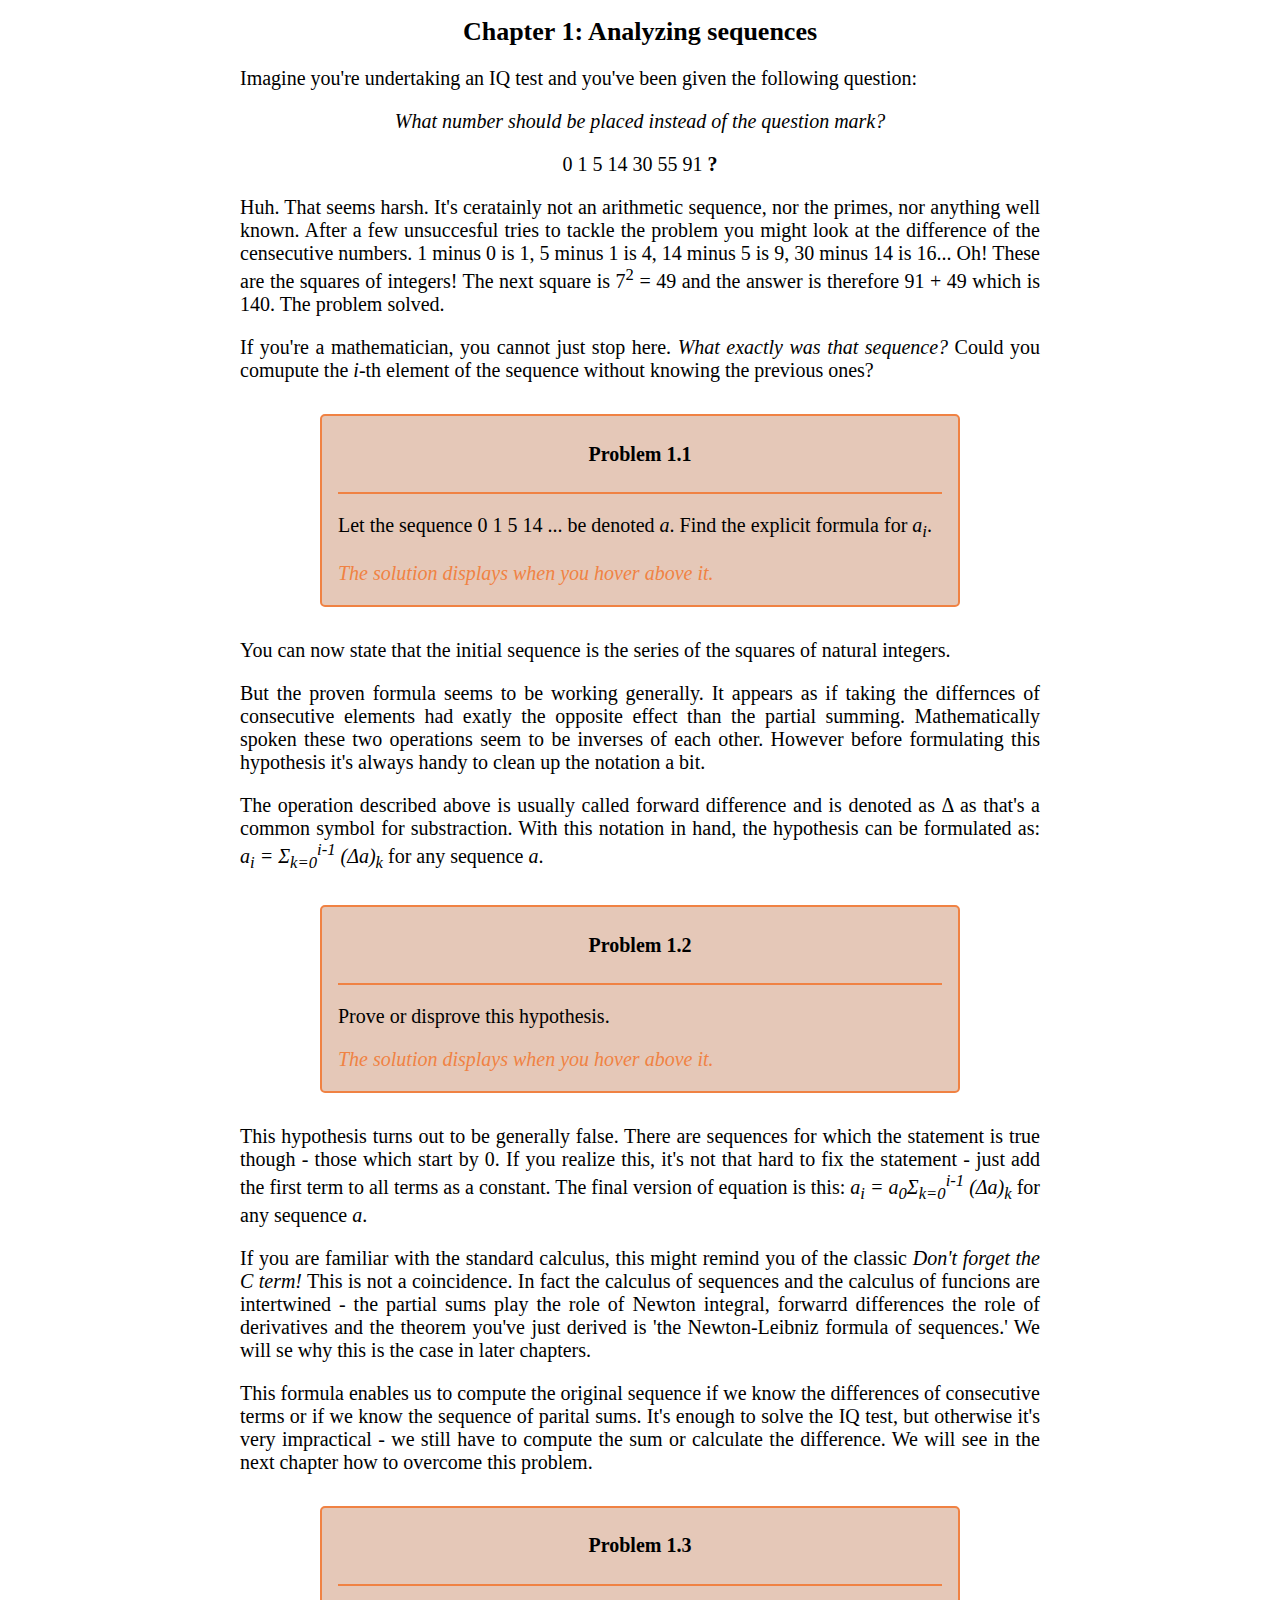
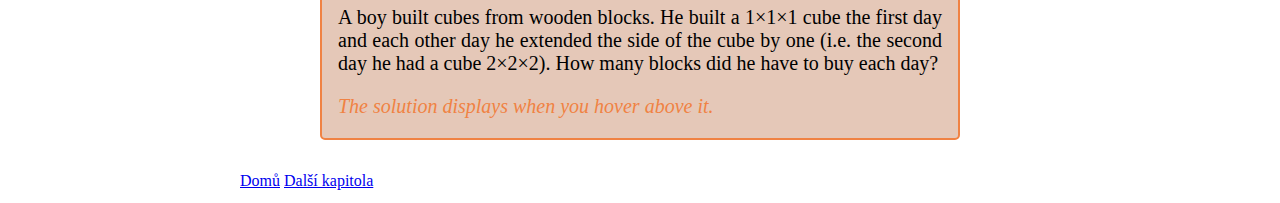
==== chapter1.html @ bd3dbadc "renamed chapter1" ====
<!DOCTYPE html>
<html>
	<head>
	    <link rel="stylesheet" href="style.css">
			<title>Chapter 1</title>
	</head>

	<body>
		<article>
			<section>
		<h1> Chapter 1: Analyzing sequences </h1>

		<p> Imagine you're undertaking an IQ test and you've been given the following question: </p>

		<div class="center">
			<p> <em>What number should be placed instead of the question mark?</em> </p>
				<p> 0 1 5 14 30 55 91 <strong> ? </strong> </p>
		</div>

		<p> Huh. That seems harsh. It's ceratainly not an arithmetic sequence, nor the primes, nor anything well known. After a few unsuccesful tries to tackle the problem you might look at the difference of the censecutive numbers. 1 minus 0 is 1, 5 minus 1 is 4, 14 minus 5 is 9, 30 minus 14 is 16... Oh! These are the squares of integers! The next square is 7<sup>2</sup> = 49 and the answer is therefore 91 + 49 which is 140. The problem solved. </p>
		<p> If you're a mathematician, you cannot just stop here. <em> What exactly was that sequence? </em> Could you comupute the <i>i</i>-th element of the sequence without knowing the previous ones? </p>
			</section>
		<section class="problem">
			<div class="problem-header">
				<h4> Problem 1.1 </h4>
			</div>
			<p> Let the sequence 0 1 5 14 ... be denoted <i>a</i>. Find the explicit formula for <i>a<sub>i</sub></i>. </p>
			<div class="solution">
				<p> <em> The solution displays when you hover above it. </em> </p>
				
				<div class="hidden-solution">
					<p> You can derive the solution by looking at the first few elements. </p>
					<p> The first term is 0 which is 0<sup>2</sup>, the second is 1 = 0<sup>2</sup> + 1<sup>2</sup>, the third is 5 = 1 + 2<sup>2</sup> = 0<sup>2</sup> + 1<sup>2</sup> + 2<sup>2</sup>. And so on. This could be writen compactly using the sum notation as:<i> &Sigma;<sub>k=0</sub><sup>i</sup> k<sup>2</sup></i>.</p>
					<p> Do not forget that such intuitive analysis is not a prove and unless it's proven you cannot be sure it's true. However proving this stamenent is not difficult and can be done via mathematical induction.</p>
				</div>
			</div>
		</section>
		<section>
		<p> You can now state that the initial sequence is the series of the squares of natural integers. </p>
		<p> But the proven formula seems to be working generally. It appears as if taking the differnces of consecutive elements had exatly the opposite effect than the partial summing. Mathematically spoken these two operations seem to be inverses of each other. However before formulating this hypothesis it's always handy to clean up the notation a bit. </p>
		<p> The operation described above is usually called forward difference and is denoted as &Delta; as that's a common symbol for substraction. With this notation in hand, the hypothesis can be formulated as: <i> a<sub>i</sub> = &Sigma;<sub>k=0</sub><sup>i-1</sup> (&Delta;a)<sub>k</sub> </i> for any sequence <i>a</i>. </p>
		</section>
		<section class="problem">
			<div class="problem-header">
				<h4> Problem 1.2 </h4>
			</div>
			<p> Prove or disprove this hypothesis. </p>
			<div class="solution">
				<p> <em> The solution displays when you hover above it. </em> </p>
				
				<div class="hidden-solution">
					<p>This statement might seem intuitive. It should be quite the same as the previous case. However if you do the prove by induction correctly, you realize that the statement is acctually false. The induction step holds, but the base case does not. The reason why it holds for the sequence 0 1 5 ... is that it begins with 0 - an empty sum is by definition 0 and therefore the base case holds.</p>
				</div>
			</div>
		</section>
		<section>
		<p>This hypothesis turns out to be generally false. There are sequences for which the statement is true though - those which start by 0. If you realize this, it's not that hard to fix the statement - just add the first term to all terms as a constant. The final version of equation is this: <i> a<sub>i</sub> = a<sub>0</sub>&Sigma;<sub>k=0</sub><sup>i-1</sup> (&Delta;a)<sub>k</sub> </i> for any sequence <i>a</i>. </p>

		<p>If you are familiar with the standard calculus, this might remind you of the classic <em>Don't forget the C term!</em> This is not a coincidence. In fact the calculus of sequences and the calculus of funcions are intertwined - the partial sums play the role of Newton integral, forwarrd differences the role of derivatives and the theorem you've just derived is 'the Newton-Leibniz formula of sequences.' We will se why this is the case in later chapters. </p>
		<p>This formula enables us to compute the original sequence if we know the differences of consecutive terms or if we know the sequence of parital sums. It's enough to solve the IQ test, but otherwise it's very impractical - we still have to compute the sum or calculate the difference. We will see in the next chapter how to overcome this problem. </p>

		</section>
		<section class="problem">
			<div class="problem-header">
				<h4> Problem 1.3 </h4>
			</div>
			<p>A boy built cubes from wooden blocks. He built a 1&#215;1&#215;1 cube the first day and each other day he extended the side of the cube by one (i.e. the second day he had a cube 2&#215;2&#215;2). How many blocks did he have to buy each day?</p>
			<div class="solution">
				<p> <em> The solution displays when you hover above it. </em> </p>
				
				<div class="hidden-solution">
					<p>The sequence is <i>a<sub>i</sub> = i<sup>3</sup></i>, the difference is then <i>(&Delta;a)<sub>i</sub> = 3i<sup>2</sup>+3i+1</i>. He therefore bought <i>(&Delta;a)<sub>i</sub> = 3i<sup>2</sup>+3i+1</i> blocks on <i>i</i>-th day.
				</div>
			</div>
		</section>
		</article>
	</body> 
	<div id="bottom-nav">
		<a href="index.html">Domů</a>
		<a href="chapter2.html">Další kapitola</a>
	</div>
</html>
---- style.css ----
body {
	font-family: serif;
	max-width: 50em;
	margin-left: auto;
	margin-right: auto;
}

article h4 {
	font-size: 20px;
	text-align: center;
}
article p {
	font-size: 20px;
	text-align: justify;
}

article h1 {
	font-size: 26px;
	text-align: center;
}

.center p {
	text-align: center;
}

.problem {
	border: 2px #F08243 solid;
	background-color: #E5C8B8;
	border-radius: 5px;
	margin-left: 5em;
	margin-right: 5em;
	margin-top: 2em;
	margin-bottom: 2em;
	padding-left: 1em;
	padding-right: 1em;
}

.problem > .problem-header {
	border-bottom: 2px #F08243 solid;
}

.problem > .solution > .hidden-solution {
	visibility: hidden;
	max-height: 0px;
}

.problem > .solution:hover > .hidden-solution {
	visibility: visible;
	max-height: 100%;
}

.problem > .solution > p {
	color: #F08243;
}
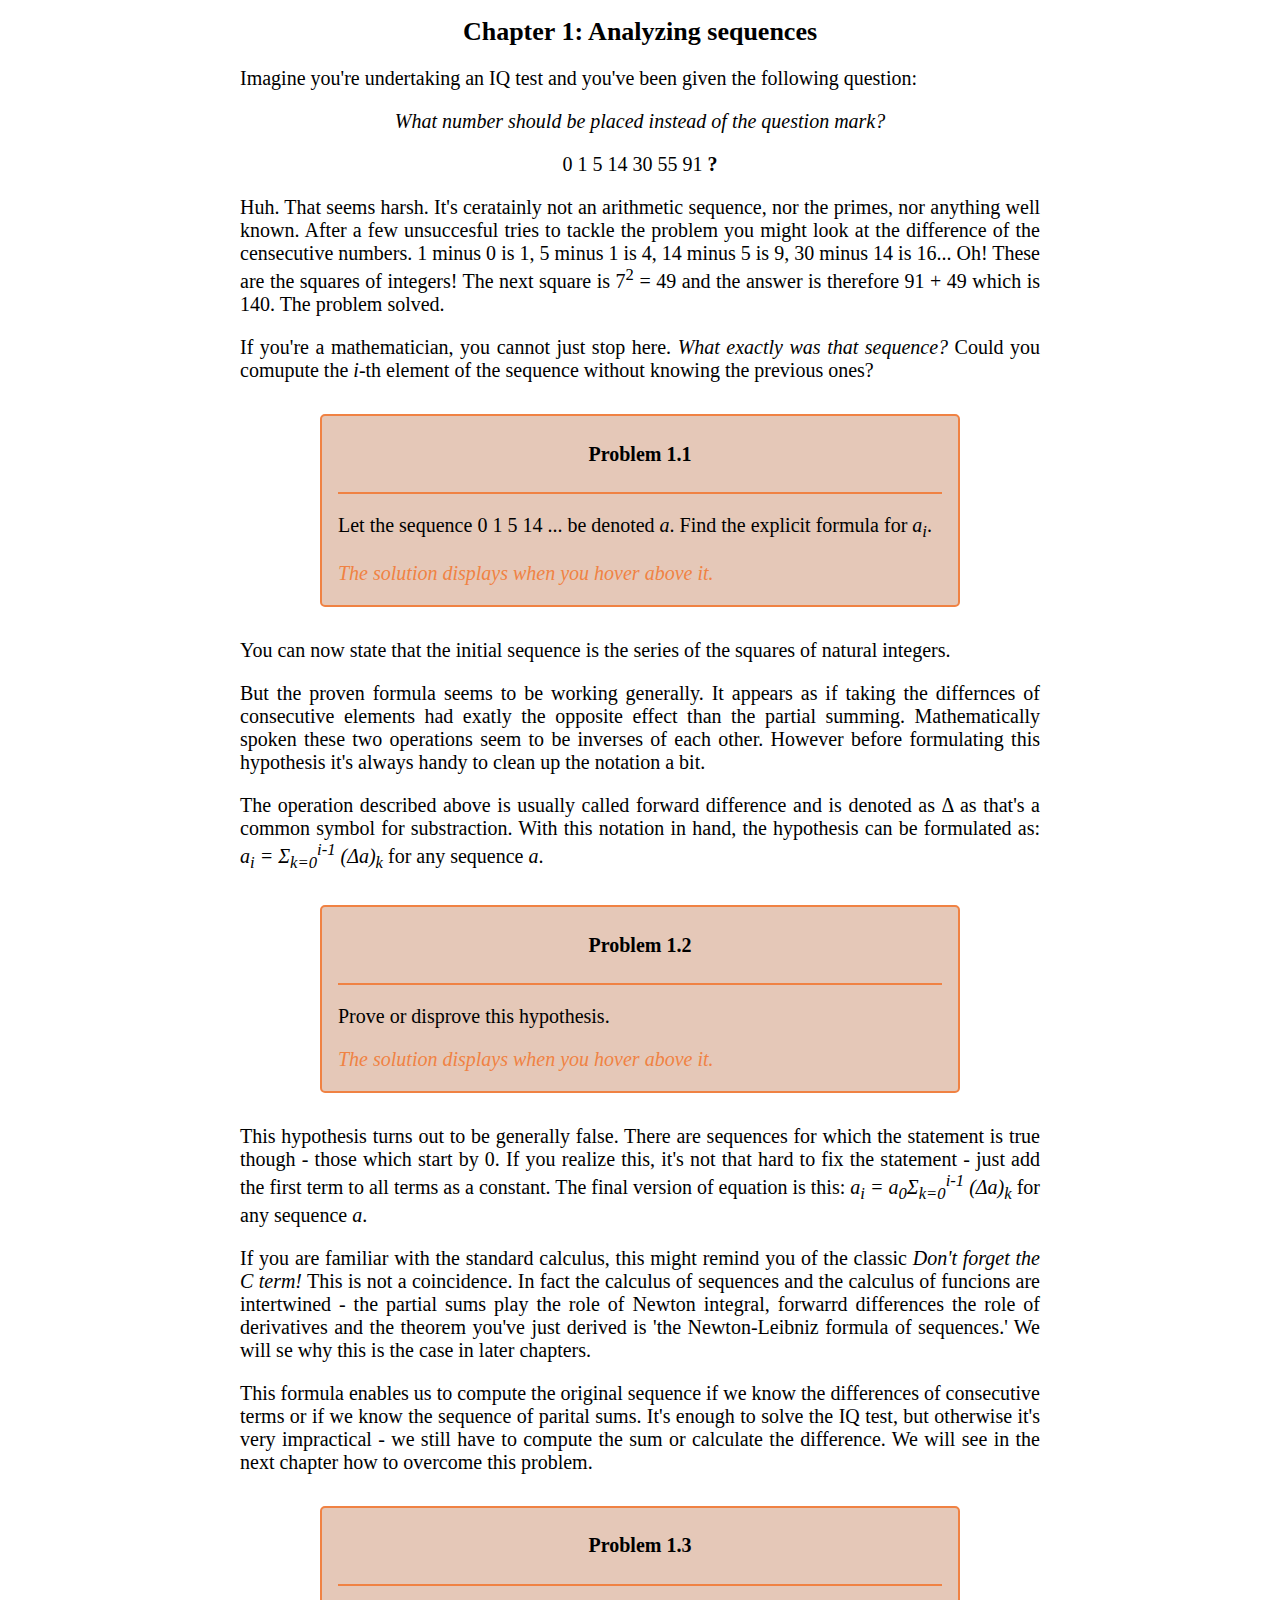
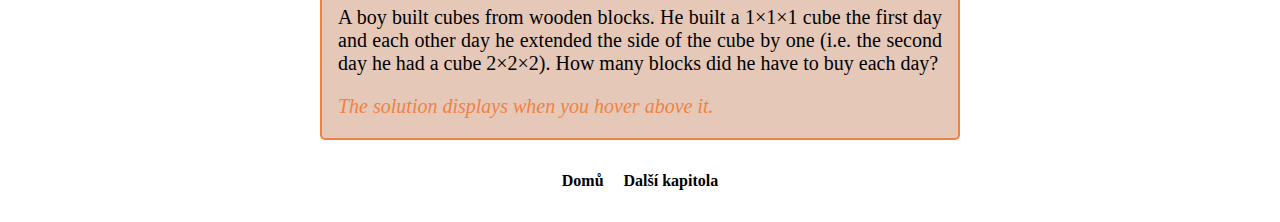
==== commit 09a9fdb9: "list of chapters on index" ====
--- a/chapter1.html
+++ b/chapter1.html
@@ -20,7 +20,7 @@
 		<p> Huh. That seems harsh. It's ceratainly not an arithmetic sequence, nor the primes, nor anything well known. After a few unsuccesful tries to tackle the problem you might look at the difference of the censecutive numbers. 1 minus 0 is 1, 5 minus 1 is 4, 14 minus 5 is 9, 30 minus 14 is 16... Oh! These are the squares of integers! The next square is 7<sup>2</sup> = 49 and the answer is therefore 91 + 49 which is 140. The problem solved. </p>
 		<p> If you're a mathematician, you cannot just stop here. <em> What exactly was that sequence? </em> Could you comupute the <i>i</i>-th element of the sequence without knowing the previous ones? </p>
 			</section>
-		<section class="problem">
+		<section class="problem" id="problem1">
 			<div class="problem-header">
 				<h4> Problem 1.1 </h4>
 			</div>
@@ -40,7 +40,7 @@
 		<p> But the proven formula seems to be working generally. It appears as if taking the differnces of consecutive elements had exatly the opposite effect than the partial summing. Mathematically spoken these two operations seem to be inverses of each other. However before formulating this hypothesis it's always handy to clean up the notation a bit. </p>
 		<p> The operation described above is usually called forward difference and is denoted as &Delta; as that's a common symbol for substraction. With this notation in hand, the hypothesis can be formulated as: <i> a<sub>i</sub> = &Sigma;<sub>k=0</sub><sup>i-1</sup> (&Delta;a)<sub>k</sub> </i> for any sequence <i>a</i>. </p>
 		</section>
-		<section class="problem">
+		<section class="problem" id="problem2">
 			<div class="problem-header">
 				<h4> Problem 1.2 </h4>
 			</div>
@@ -60,7 +60,7 @@
 		<p>This formula enables us to compute the original sequence if we know the differences of consecutive terms or if we know the sequence of parital sums. It's enough to solve the IQ test, but otherwise it's very impractical - we still have to compute the sum or calculate the difference. We will see in the next chapter how to overcome this problem. </p>
 
 		</section>
-		<section class="problem">
+		<section class="problem" id="problem3">
 			<div class="problem-header">
 				<h4> Problem 1.3 </h4>
 			</div>
--- a/style.css
+++ b/style.css
@@ -3,6 +3,10 @@
 	max-width: 50em;
 	margin-left: auto;
 	margin-right: auto;
+}
+
+p {
+	text-align: justify;
 }
 
 article h4 {
@@ -11,7 +15,6 @@
 }
 article p {
 	font-size: 20px;
-	text-align: justify;
 }
 
 article h1 {
@@ -53,4 +56,21 @@
 	color: #F08243;
 }
 
+#bottom-nav {
+	text-align: center;
+}
 
+#bottom-nav > a {
+	text-decoration: none;
+	font-weight: bold;
+	color: black;
+}
+
+#bottom-nav {
+	margin-top: 2em;
+	margin-bottom: 2em;
+}
+
+#bottom-nav > a + a {
+	margin-left: 1em;
+}
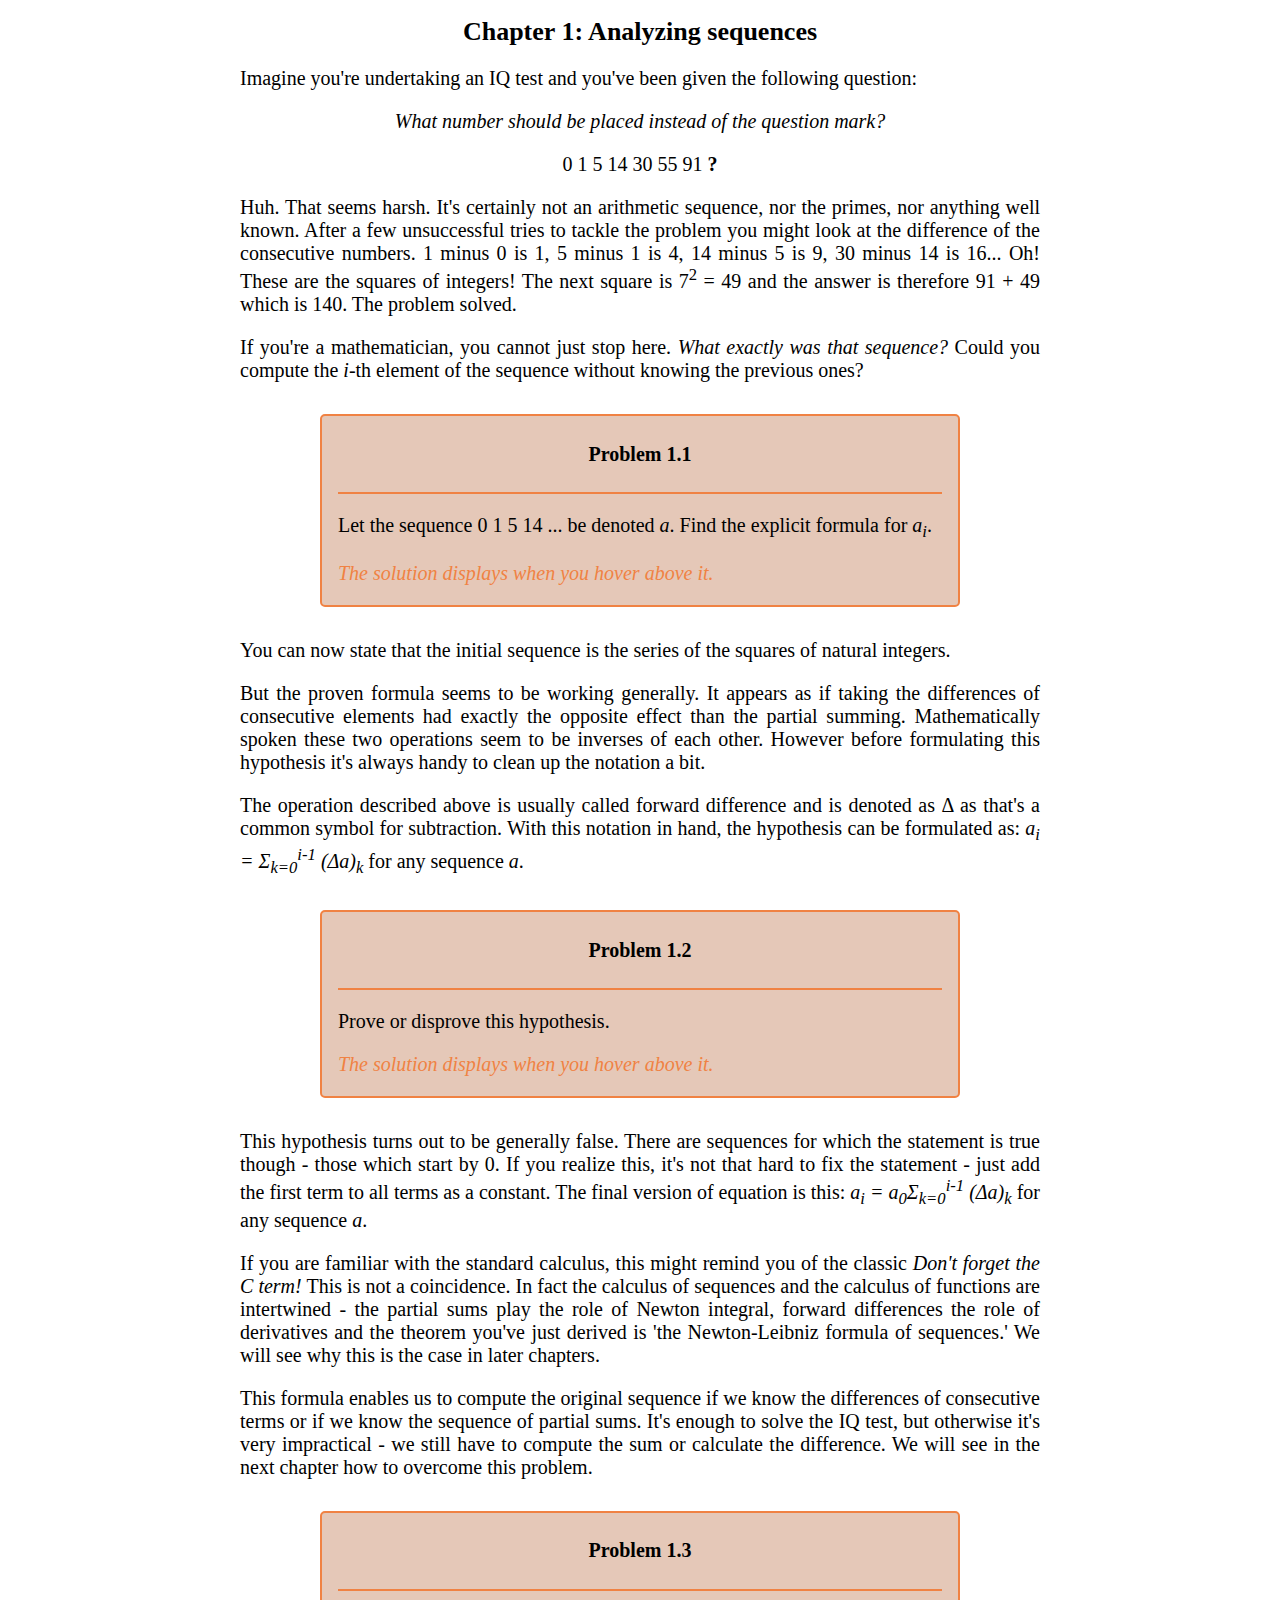
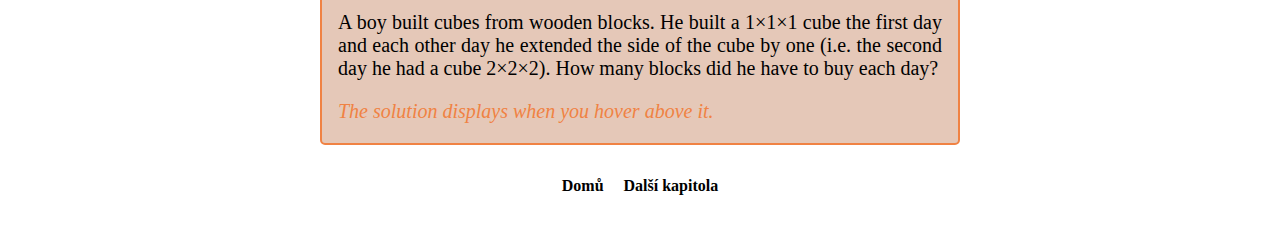
==== commit 93d024c0: "fixed typos" ====
--- a/chapter1.html
+++ b/chapter1.html
@@ -17,8 +17,8 @@
 				<p> 0 1 5 14 30 55 91 <strong> ? </strong> </p>
 		</div>
 
-		<p> Huh. That seems harsh. It's ceratainly not an arithmetic sequence, nor the primes, nor anything well known. After a few unsuccesful tries to tackle the problem you might look at the difference of the censecutive numbers. 1 minus 0 is 1, 5 minus 1 is 4, 14 minus 5 is 9, 30 minus 14 is 16... Oh! These are the squares of integers! The next square is 7<sup>2</sup> = 49 and the answer is therefore 91 + 49 which is 140. The problem solved. </p>
-		<p> If you're a mathematician, you cannot just stop here. <em> What exactly was that sequence? </em> Could you comupute the <i>i</i>-th element of the sequence without knowing the previous ones? </p>
+		<p> Huh. That seems harsh. It's certainly not an arithmetic sequence, nor the primes, nor anything well known. After a few unsuccessful tries to tackle the problem you might look at the difference of the consecutive numbers. 1 minus 0 is 1, 5 minus 1 is 4, 14 minus 5 is 9, 30 minus 14 is 16... Oh! These are the squares of integers! The next square is 7<sup>2</sup> = 49 and the answer is therefore 91 + 49 which is 140. The problem solved. </p>
+		<p> If you're a mathematician, you cannot just stop here. <em> What exactly was that sequence? </em> Could you compute the <i>i</i>-th element of the sequence without knowing the previous ones? </p>
 			</section>
 		<section class="problem" id="problem1">
 			<div class="problem-header">
@@ -30,15 +30,15 @@
 				
 				<div class="hidden-solution">
 					<p> You can derive the solution by looking at the first few elements. </p>
-					<p> The first term is 0 which is 0<sup>2</sup>, the second is 1 = 0<sup>2</sup> + 1<sup>2</sup>, the third is 5 = 1 + 2<sup>2</sup> = 0<sup>2</sup> + 1<sup>2</sup> + 2<sup>2</sup>. And so on. This could be writen compactly using the sum notation as:<i> &Sigma;<sub>k=0</sub><sup>i</sup> k<sup>2</sup></i>.</p>
-					<p> Do not forget that such intuitive analysis is not a prove and unless it's proven you cannot be sure it's true. However proving this stamenent is not difficult and can be done via mathematical induction.</p>
+					<p> The first term is 0 which is 0<sup>2</sup>, the second is 1 = 0<sup>2</sup> + 1<sup>2</sup>, the third is 5 = 1 + 2<sup>2</sup> = 0<sup>2</sup> + 1<sup>2</sup> + 2<sup>2</sup>. And so on. This could be written compactly using the sum notation as:<i> &Sigma;<sub>k=0</sub><sup>i</sup> k<sup>2</sup></i>.</p>
+					<p> Do not forget that such intuitive analysis is not a proof and unless it's proven you cannot be sure it's true. However proving this statement is not difficult and can be done via mathematical induction.</p>
 				</div>
 			</div>
 		</section>
 		<section>
 		<p> You can now state that the initial sequence is the series of the squares of natural integers. </p>
-		<p> But the proven formula seems to be working generally. It appears as if taking the differnces of consecutive elements had exatly the opposite effect than the partial summing. Mathematically spoken these two operations seem to be inverses of each other. However before formulating this hypothesis it's always handy to clean up the notation a bit. </p>
-		<p> The operation described above is usually called forward difference and is denoted as &Delta; as that's a common symbol for substraction. With this notation in hand, the hypothesis can be formulated as: <i> a<sub>i</sub> = &Sigma;<sub>k=0</sub><sup>i-1</sup> (&Delta;a)<sub>k</sub> </i> for any sequence <i>a</i>. </p>
+		<p> But the proven formula seems to be working generally. It appears as if taking the differences of consecutive elements had exactly the opposite effect than the partial summing. Mathematically spoken these two operations seem to be inverses of each other. However before formulating this hypothesis it's always handy to clean up the notation a bit. </p>
+		<p> The operation described above is usually called forward difference and is denoted as &Delta; as that's a common symbol for subtraction. With this notation in hand, the hypothesis can be formulated as: <i> a<sub>i</sub> = &Sigma;<sub>k=0</sub><sup>i-1</sup> (&Delta;a)<sub>k</sub> </i> for any sequence <i>a</i>. </p>
 		</section>
 		<section class="problem" id="problem2">
 			<div class="problem-header">
@@ -49,15 +49,15 @@
 				<p> <em> The solution displays when you hover above it. </em> </p>
 				
 				<div class="hidden-solution">
-					<p>This statement might seem intuitive. It should be quite the same as the previous case. However if you do the prove by induction correctly, you realize that the statement is acctually false. The induction step holds, but the base case does not. The reason why it holds for the sequence 0 1 5 ... is that it begins with 0 - an empty sum is by definition 0 and therefore the base case holds.</p>
+					<p>This statement might seem intuitive. It should be quite the same as the previous case. However if you do the proof by induction correctly, you realize that the statement is actually false. The induction step holds, but the base case does not. The reason why it holds for the sequence 0 1 5 ... is that it begins with 0 - an empty sum is by definition 0 and therefore the base case holds.</p>
 				</div>
 			</div>
 		</section>
 		<section>
 		<p>This hypothesis turns out to be generally false. There are sequences for which the statement is true though - those which start by 0. If you realize this, it's not that hard to fix the statement - just add the first term to all terms as a constant. The final version of equation is this: <i> a<sub>i</sub> = a<sub>0</sub>&Sigma;<sub>k=0</sub><sup>i-1</sup> (&Delta;a)<sub>k</sub> </i> for any sequence <i>a</i>. </p>
 
-		<p>If you are familiar with the standard calculus, this might remind you of the classic <em>Don't forget the C term!</em> This is not a coincidence. In fact the calculus of sequences and the calculus of funcions are intertwined - the partial sums play the role of Newton integral, forwarrd differences the role of derivatives and the theorem you've just derived is 'the Newton-Leibniz formula of sequences.' We will se why this is the case in later chapters. </p>
-		<p>This formula enables us to compute the original sequence if we know the differences of consecutive terms or if we know the sequence of parital sums. It's enough to solve the IQ test, but otherwise it's very impractical - we still have to compute the sum or calculate the difference. We will see in the next chapter how to overcome this problem. </p>
+		<p>If you are familiar with the standard calculus, this might remind you of the classic <em>Don't forget the C term!</em> This is not a coincidence. In fact the calculus of sequences and the calculus of functions are intertwined - the partial sums play the role of Newton integral, forward differences the role of derivatives and the theorem you've just derived is 'the Newton-Leibniz formula of sequences.' We will see why this is the case in later chapters. </p>
+		<p>This formula enables us to compute the original sequence if we know the differences of consecutive terms or if we know the sequence of partial sums. It's enough to solve the IQ test, but otherwise it's very impractical - we still have to compute the sum or calculate the difference. We will see in the next chapter how to overcome this problem. </p>
 
 		</section>
 		<section class="problem" id="problem3">
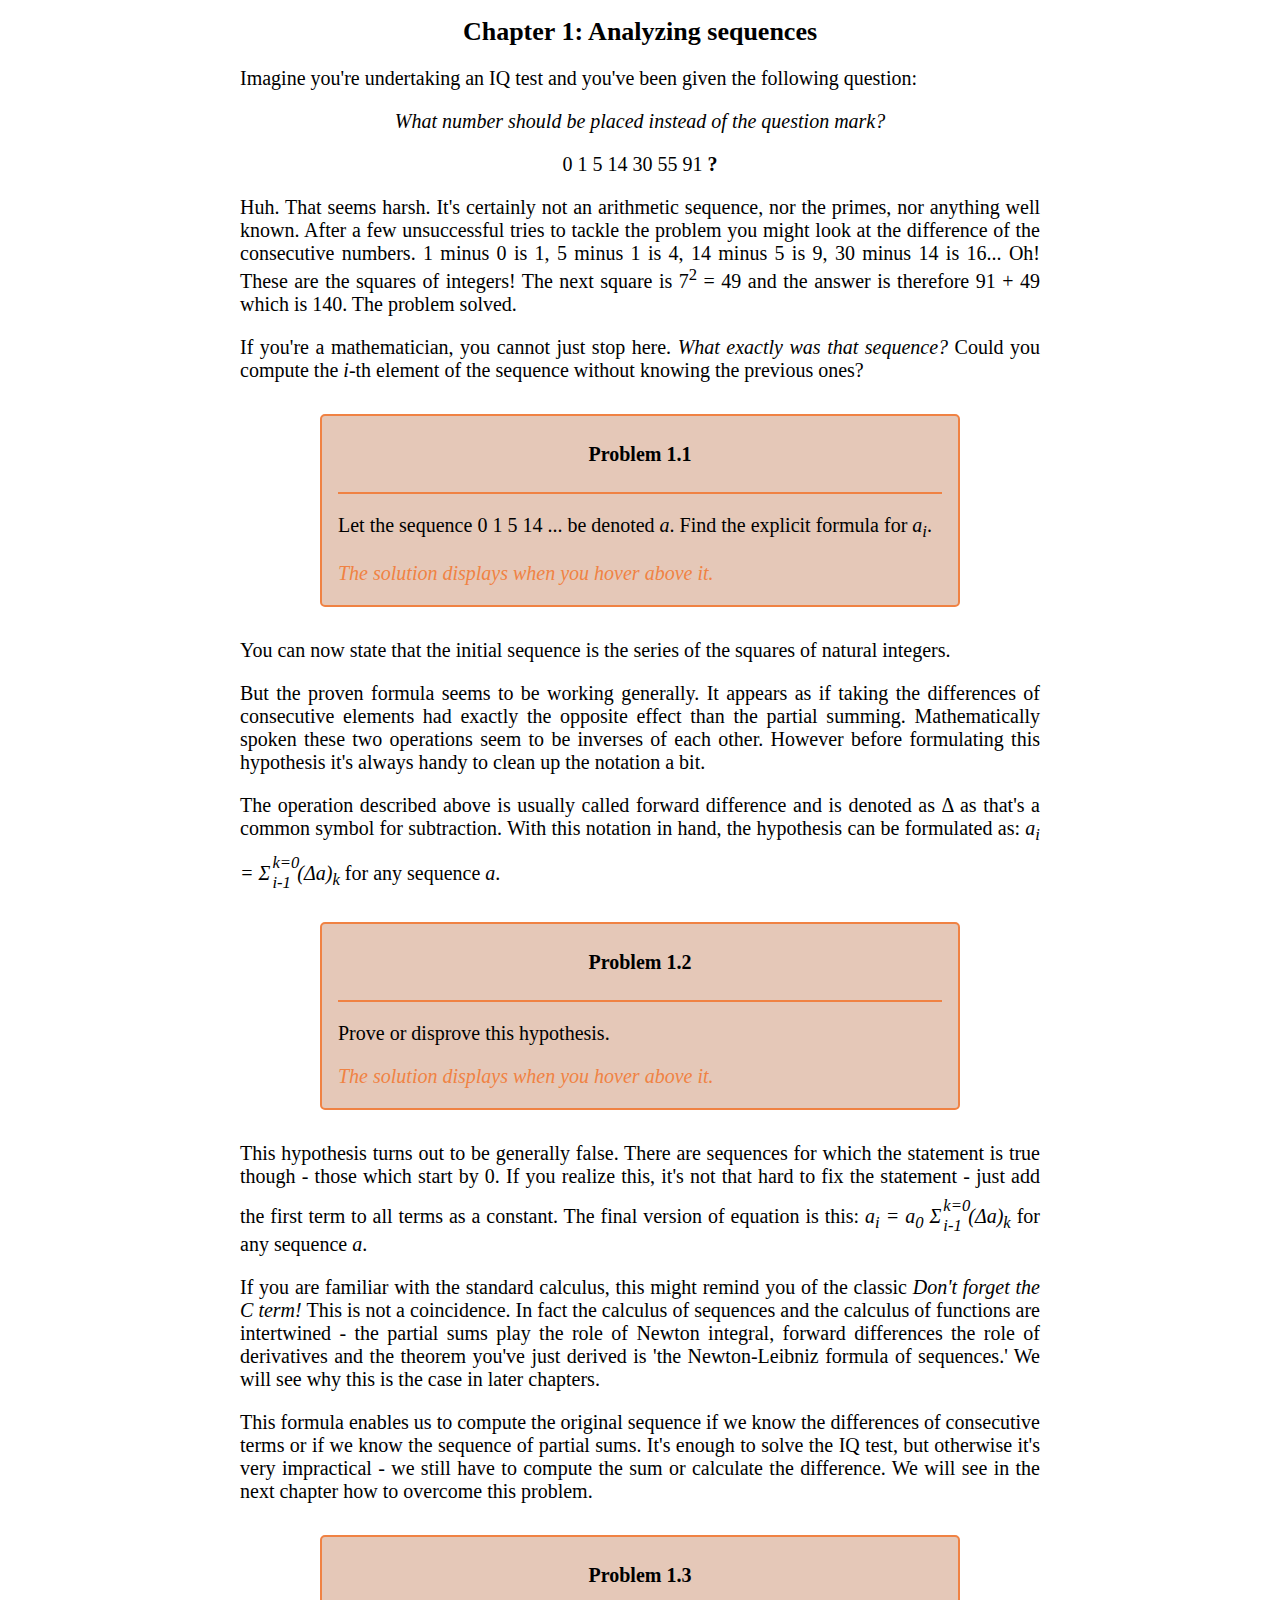
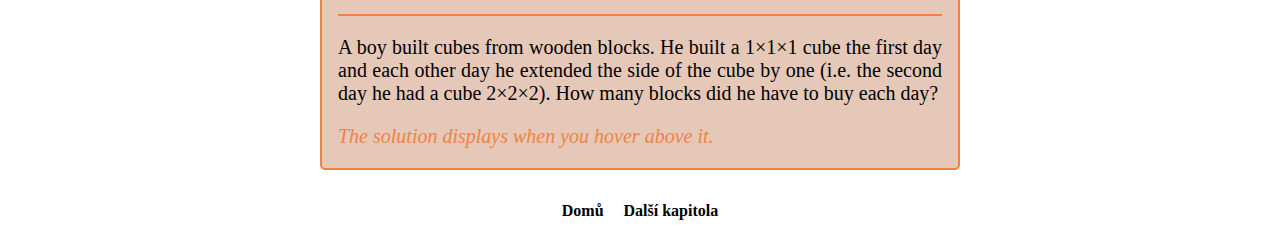
==== commit 09afdabf: "subsup fixed" ====
--- a/chapter1.html
+++ b/chapter1.html
@@ -38,7 +38,7 @@
 		<section>
 		<p> You can now state that the initial sequence is the series of the squares of natural integers. </p>
 		<p> But the proven formula seems to be working generally. It appears as if taking the differences of consecutive elements had exactly the opposite effect than the partial summing. Mathematically spoken these two operations seem to be inverses of each other. However before formulating this hypothesis it's always handy to clean up the notation a bit. </p>
-		<p> The operation described above is usually called forward difference and is denoted as &Delta; as that's a common symbol for subtraction. With this notation in hand, the hypothesis can be formulated as: <i> a<sub>i</sub> = &Sigma;<sub>k=0</sub><sup>i-1</sup> (&Delta;a)<sub>k</sub> </i> for any sequence <i>a</i>. </p>
+		<p> The operation described above is usually called forward difference and is denoted as &Delta; as that's a common symbol for subtraction. With this notation in hand, the hypothesis can be formulated as: <i> a<sub>i</sub> = &Sigma;<span class="sub-sup"><sub>k=0</sub><sup>i-1</sup></span>(&Delta;a)<sub>k</sub></i> for any sequence <i>a</i>. </p>
 		</section>
 		<section class="problem" id="problem2">
 			<div class="problem-header">
@@ -54,7 +54,7 @@
 			</div>
 		</section>
 		<section>
-		<p>This hypothesis turns out to be generally false. There are sequences for which the statement is true though - those which start by 0. If you realize this, it's not that hard to fix the statement - just add the first term to all terms as a constant. The final version of equation is this: <i> a<sub>i</sub> = a<sub>0</sub>&Sigma;<sub>k=0</sub><sup>i-1</sup> (&Delta;a)<sub>k</sub> </i> for any sequence <i>a</i>. </p>
+			<p>This hypothesis turns out to be generally false. There are sequences for which the statement is true though - those which start by 0. If you realize this, it's not that hard to fix the statement - just add the first term to all terms as a constant. The final version of equation is this: <i> a<sub>i</sub> = a<sub>0</sub> &Sigma;<span class="sub-sup"><sub>k=0</sub><sup>i-1</sup></span>(&Delta;a)<sub>k</sub> </i> for any sequence <i>a</i>. </p>
 
 		<p>If you are familiar with the standard calculus, this might remind you of the classic <em>Don't forget the C term!</em> This is not a coincidence. In fact the calculus of sequences and the calculus of functions are intertwined - the partial sums play the role of Newton integral, forward differences the role of derivatives and the theorem you've just derived is 'the Newton-Leibniz formula of sequences.' We will see why this is the case in later chapters. </p>
 		<p>This formula enables us to compute the original sequence if we know the differences of consecutive terms or if we know the sequence of partial sums. It's enough to solve the IQ test, but otherwise it's very impractical - we still have to compute the sum or calculate the difference. We will see in the next chapter how to overcome this problem. </p>
--- a/style.css
+++ b/style.css
@@ -74,3 +74,15 @@
 #bottom-nav > a + a {
 	margin-left: 1em;
 }
+
+.sub-sup {
+	display: inline-block;
+}
+
+.sub-sup > * {
+	display: block;
+	position: relative;
+	left: 2px;
+	top: 8px;
+}
+
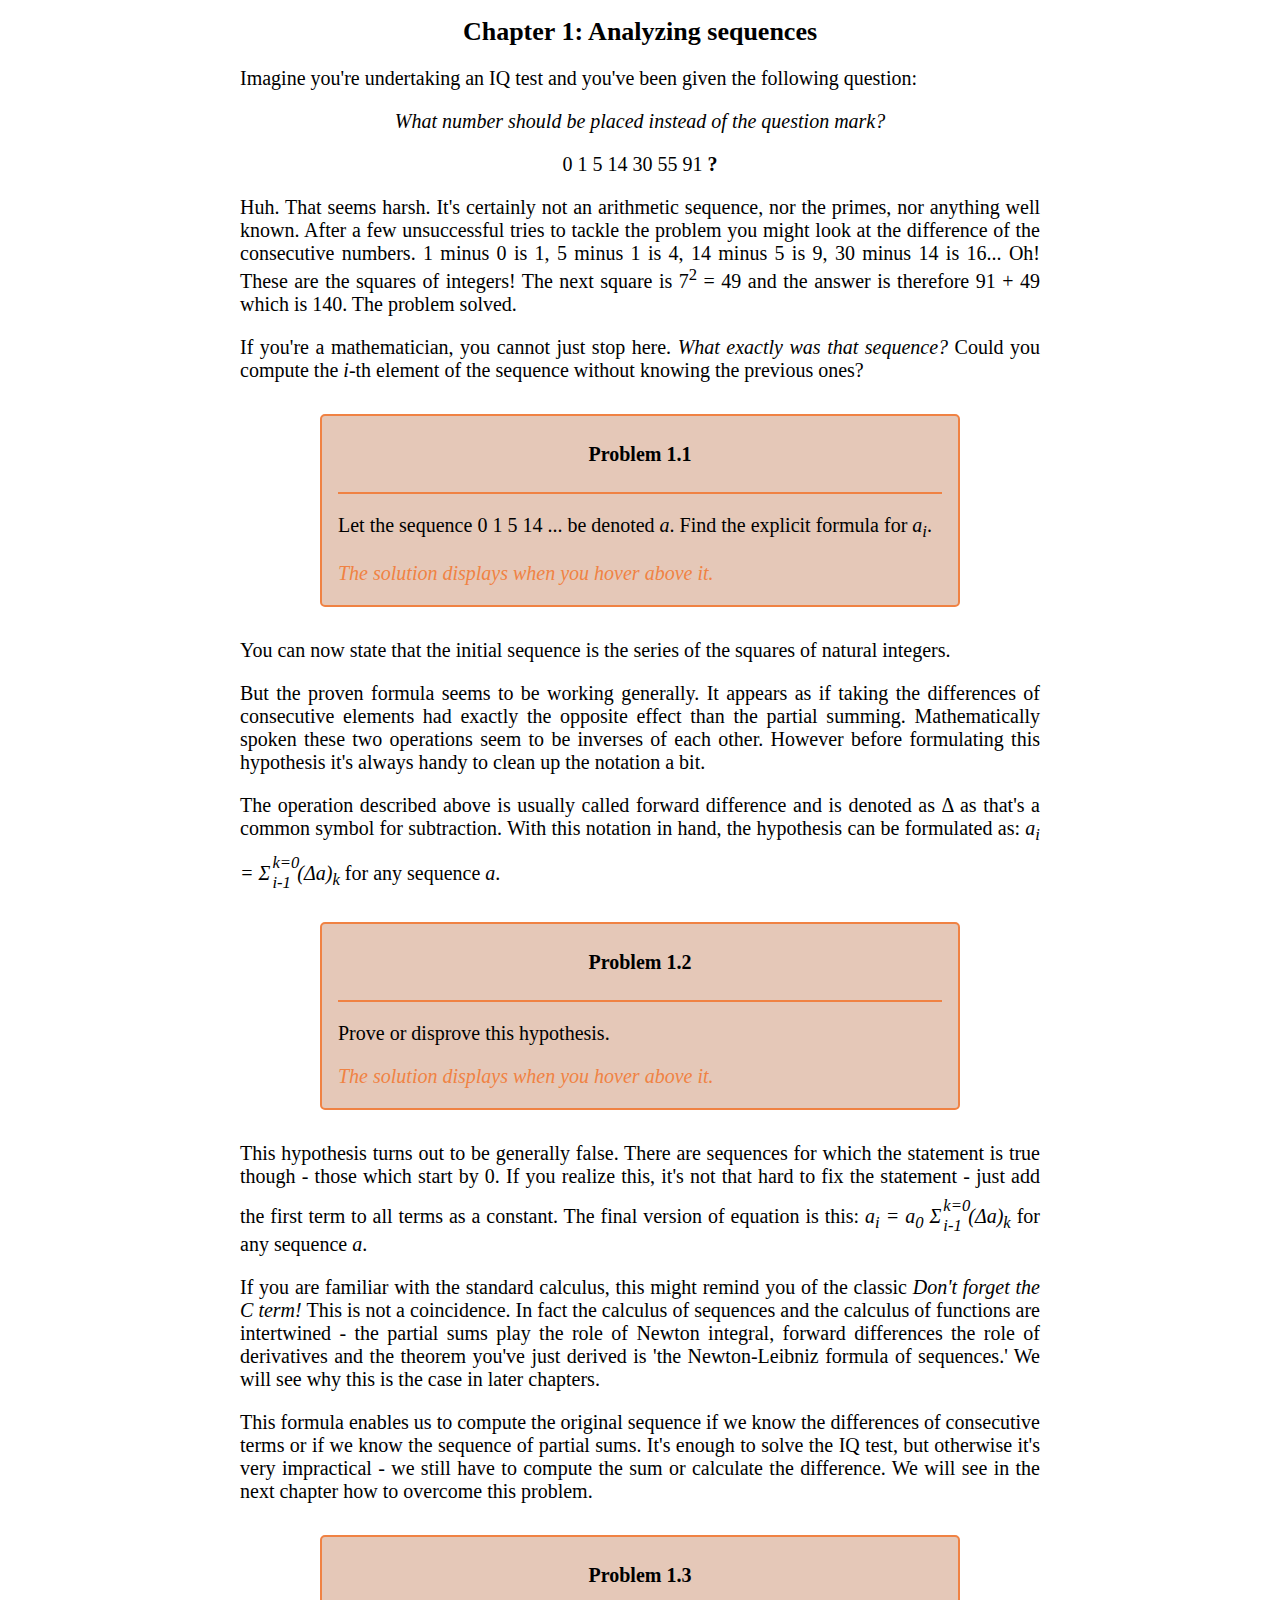
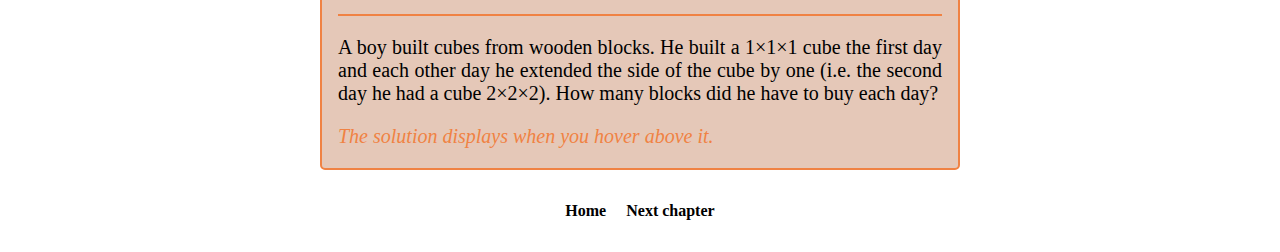
==== commit 12ebc107: "spell check in chapter 2" ====
--- a/chapter1.html
+++ b/chapter1.html
@@ -76,7 +76,7 @@
 		</article>
 	</body> 
 	<div id="bottom-nav">
-		<a href="index.html">Domů</a>
-		<a href="chapter2.html">Další kapitola</a>
+		<a href="index.html">Home</a>
+		<a href="chapter2.html">Next chapter</a>
 	</div>
 </html> 
